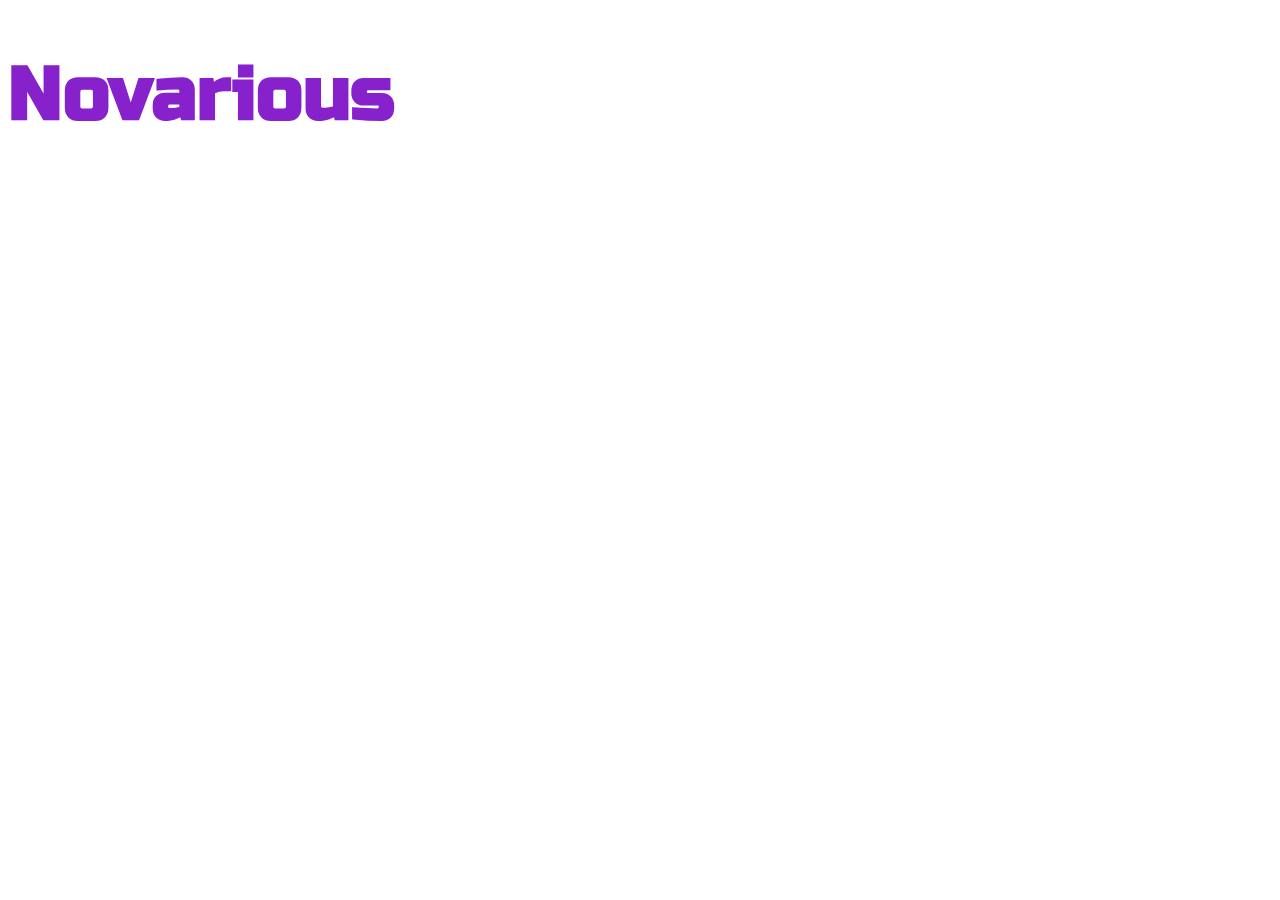
==== menu/comp/index.html @ 30347db6 "stuff" ====
<!DOCTYPE html>

<html>

<head>

<title>Competitive Menu</title>
<link rel="stylesheet" type="text/css" href="../comp/styles.css"/>
<link href="https://fonts.googleapis.com/css?family=Russo+One" rel="stylesheet">

</head>

<body>

<h1>Novarious</h1>

</body>

</html>
---- menu/comp/styles.css ----
body{
	background-image: url("https://images.duckduckgo.com/iu/?u=http%3A%2F%2Fhitcolors.com%2Fwp-content%2Fuploads%2F2016%2F08%2FBlue-19.jpg&f=1");
	background-position: center;
	background-size: cover;
	background-attachment: fixed
}

h1{
	color: rgb(135,33,204);
	font-size: 75px;
	font-family: 'Russo One';
}
h1:hover{
	font-size: 100px;
	text-decoration: underline;
	color: rgb(142,71,204);
}
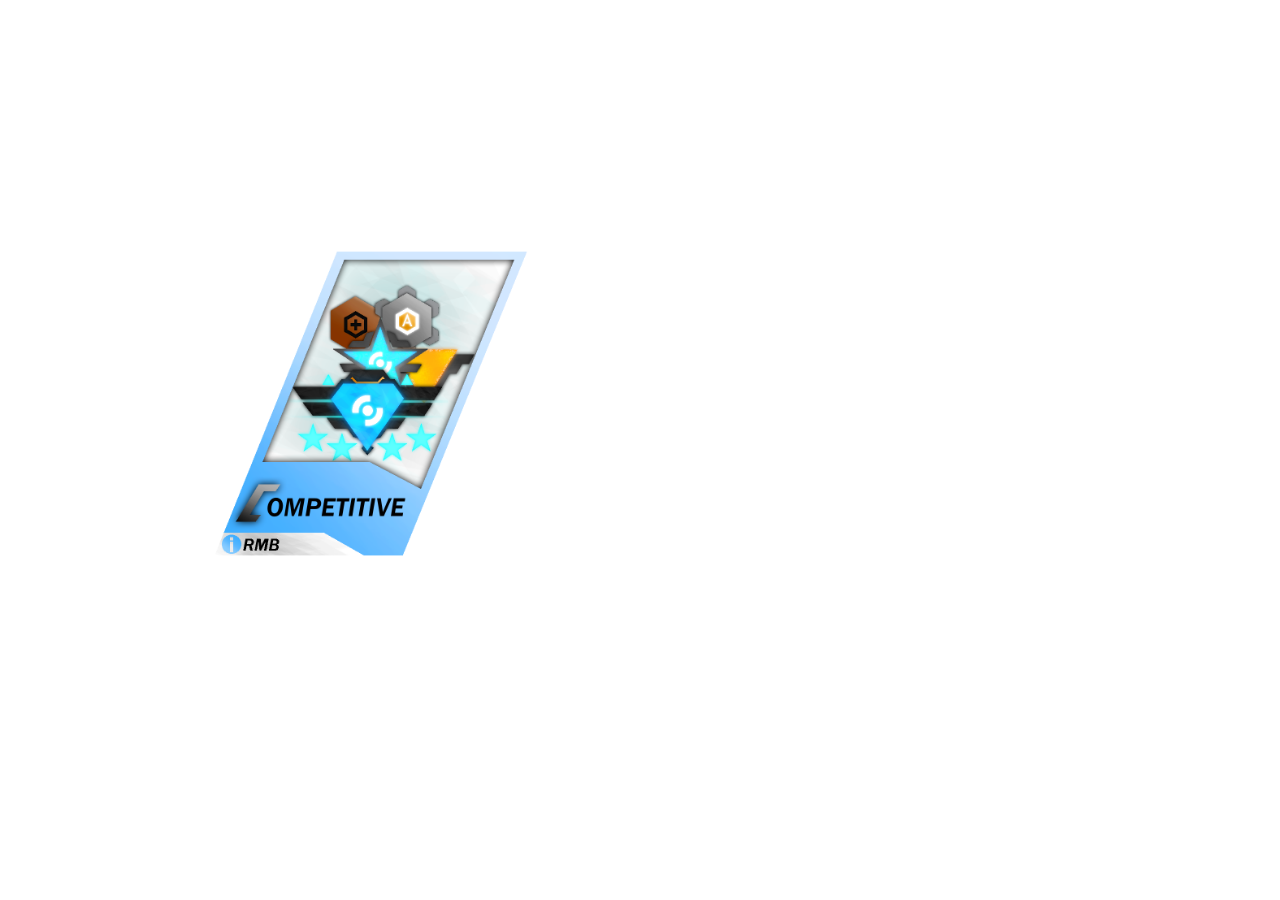
==== commit 942101e3: "COmp menu fin & edit other a bit" ====
--- a/menu/comp/index.html
+++ b/menu/comp/index.html
@@ -12,7 +12,9 @@
 
 <body>
 
-<h1>Novarious</h1>
+<h1>Competitive</h1>
+
+<img src="selectorcomp.png" class="comp" />
 
 </body>
 
--- a/menu/comp/styles.css
+++ b/menu/comp/styles.css
@@ -2,16 +2,21 @@
 	background-image: url("https://images.duckduckgo.com/iu/?u=http%3A%2F%2Fhitcolors.com%2Fwp-content%2Fuploads%2F2016%2F08%2FBlue-19.jpg&f=1");
 	background-position: center;
 	background-size: cover;
-	background-attachment: fixed
+	background-attachment: fixed;
 }
 
+.comp{
+  padding-top:50px;
+  padding-left:200px;
+  height:325px;
+}
+ 
+.comp:hover{
+	height: 350px;
+}
+ 
 h1{
-	color: rgb(135,33,204);
+	color: rgb(255, 255, 255);
 	font-size: 75px;
 	font-family: 'Russo One';
 }
-h1:hover{
-	font-size: 100px;
-	text-decoration: underline;
-	color: rgb(142,71,204);
-}